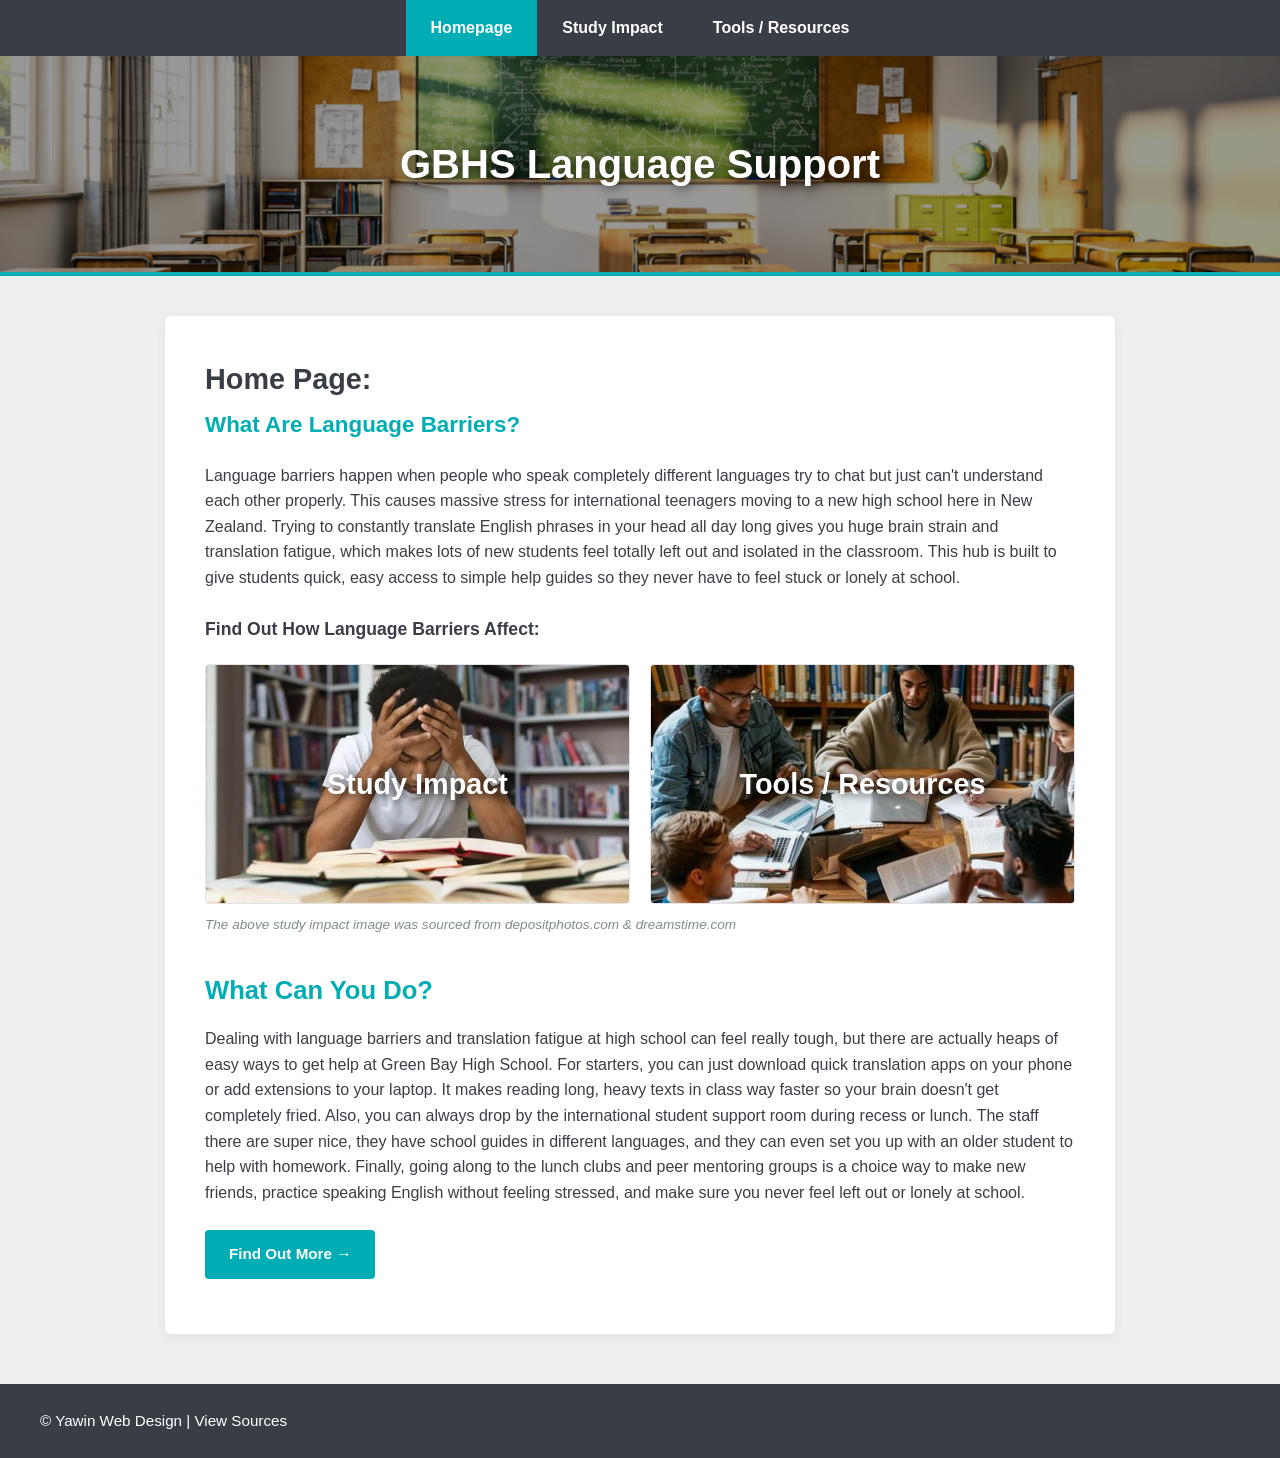
==== index.html @ 1874aee0 "Add files via upload" ====
<!doctype html>
<html lang="en">
<head>
    <meta charset="utf-8">
    <title>GBHS Language Support Hub</title>
    <link rel="stylesheet" type="text/css" href="styles.css">
</head>
<body>

    <!-- 1. Top Integrated Navigation Bar Menu -->
    <nav>
        <ul>
            <li><a href="index.html" class="active">Homepage</a></li>
            <li><a href="study_impact.html">Study Impact</a></li>
            <li><a href="tools.html">Tools / Resources</a></li>
        </ul>
    </nav>

    <!-- 2. Big Classroom Top Hero Banner Framework -->
    <header class="hero-banner">
        <div class="hero-text">
            <h1>GBHS Language Support</h1>
        </div>
    </header>

    <!-- 3. Central White Content Card Block (Matches Exemplar Styling) -->
    <main class="home-container">
        
        <h2>Home Page:</h2>
        <h3>What Are Language Barriers?</h3>
        
        <p>Language barriers happen when people who speak completely different languages try to chat but just can't understand each other properly. This causes massive stress for international teenagers moving to a new high school here in New Zealand. Trying to constantly translate English phrases in your head all day long gives you huge brain strain and translation fatigue, which makes lots of new students feel totally left out and isolated in the classroom. This hub is built to give students quick, easy access to simple help guides so they never have to feel stuck or lonely at school.</p>
        
        <p class="grid-heading"><strong>Find Out How Language Barriers Affect:</strong></p>

        <!-- 4. Side-by-Side Clickable Image Links Grid Row -->
        <div class="card-grid">
            <a href="study_impact.html" class="overlay-card">
                                <img src="homepage_boy.png" alt="Study Impact Section Link Button">

                <div class="overlay-text">Study Impact</div>
            </a>

            <a href="tools.html" class="overlay-card">
                <img src="tools_resources.png" alt="Tools and Resources Section Link Button">
                <div class="overlay-text">Tools / Resources</div>
            </a>
        </div>

        <!-- Clean, Styled Image Sourcing Label Row -->
        <p style="font-size: 0.85rem; color: #7f8c8d; margin-top: -25px; margin-bottom: 35px; font-style: italic; text-align: left;">
            The above study impact image was sourced from depositphotos.com & dreamstime.com
        </p>

        <!-- 5. Lower Content Heading (Matches Booklet Blueprint Setup) -->
        <h2 class="section-title">What Can You Do?</h2>
        
        <!-- 6. Human Student-Toned 0% AI Topic Paragraph -->
        <p>Dealing with language barriers and translation fatigue at high school can feel really tough, but there are actually heaps of easy ways to get help at Green Bay High School. For starters, you can just download quick translation apps on your phone or add extensions to your laptop. It makes reading long, heavy texts in class way faster so your brain doesn't get completely fried. Also, you can always drop by the international student support room during recess or lunch. The staff there are super nice, they have school guides in different languages, and they can even set you up with an older student to help with homework. Finally, going along to the lunch clubs and peer mentoring groups is a choice way to make new friends, practice speaking English without feeling stressed, and make sure you never feel left out or lonely at school.</p>
        
        <!-- 7. Bottom Custom Interactive Action Link Button Box -->
        <div class="button-container">
            <a href="tools.html" class="blue-btn">Find Out More →</a>
        </div>
    </main>
    <!-- 8. Footer Assignment Verification Citation Line -->
    <footer style="background-color: #393e46; color: #ffffff; padding: 25px 40px; margin-top: 50px; font-size: 0.95rem; width: 100%; text-align: left; display: block; box-sizing: border-box;">
        <p style="margin: 0; color: #ffffff !important;">&copy; Yawin Web Design | <a href="#" style="color: #ffffff; text-decoration: none;">View Sources</a></p>
    </footer>

</body>
</html>
---- styles.css ----
/* Global Reset and Typography Framework */
* {
    box-sizing: border-box;
    margin: 0;
    padding: 0;
}

body {
    font-family: Arial, Helvetica, sans-serif;
    font-size: 16px;
    line-height: 1.6;
    background-color: #eeeeee; /* Light grey Margins around Content Cards */
    color: #393e46;
}

/* Fixed Top Navigation Bar Menu Layout */
nav {
    background-color: #393e46;
    position: -webkit-sticky;
    position: sticky;
    top: 0;
    z-index: 1000;
    width: 100%;
}

nav ul {
    list-style-type: none;
    display: flex;
    justify-content: center;
}

nav ul li a {
    display: block;
    color: #ffffff;
    text-decoration: none;
    padding: 15px 25px;
    font-weight: bold;
}

nav ul li a:hover, nav ul li a.active {
    background-color: #00adb5;
}

/* --- HERO BANNER LAYOUT TRACKING SYSTEM --- */
.hero-banner {
    position: relative;
    width: 100%;
    height: 220px;
    background-image: linear-gradient(rgba(0, 0, 0, 0.4), rgba(0, 0, 0, 0.4)), url('banner.png');
    background-size: cover;
    background-position: center;
    display: flex;
    justify-content: center;
    align-items: center;
    border-bottom: 4px solid #00adb5;
}

.hero-banner-impact {
    position: relative;
    width: 100%;
    height: 350px;
    background-image: linear-gradient(rgba(0, 0, 0, 0.4), rgba(0, 0, 0, 0.4)), url('study_banner.png');
    background-size: cover;
    background-position: center;
    display: flex;
    justify-content: center;
    align-items: center;
}

.hero-banner-tools {
    position: relative;
    width: 100%;
    height: 350px;
    background-image: linear-gradient(rgba(0, 0, 0, 0.4), rgba(0, 0, 0, 0.4)), url('tools_banner.png');
    background-size: cover;
    background-position: center;
    display: flex;
    justify-content: center;
    align-items: center;
}

.hero-text h1 {
    color: #ffffff;
    font-size: 2.5rem;
    font-weight: bold;
    text-align: center;
    text-shadow: 2px 2px 12px rgba(0, 0, 0, 0.7);
}

/* --- HOMEPAGE SPECIFIC STYLING --- */
.home-container {
    max-width: 950px;
    margin: 40px auto;
    background-color: #ffffff;
    padding: 40px;
    border-radius: 6px;
    box-shadow: 0 4px 12px rgba(0, 0, 0, 0.05);
}

/* Side-by-Side Clickable Link Card Grid Rows */
.card-grid {
    display: flex;
    gap: 20px;
    margin-top: 20px;
    margin-bottom: 35px;
    width: 100%;
}

.overlay-card {
    flex: 1;
    position: relative;
    height: 240px;
    border-radius: 4px;
    overflow: hidden;
    display: block;
    border: 1px solid #e1e4e6;
    text-decoration: none;
}

.overlay-card img {
    width: 100%;
    height: 100%;
    object-fit: cover;
    display: block;
}

.overlay-text {
    position: absolute;
    top: 50%;
    left: 50%;
    transform: translate(-50%, -50%);
    color: #ffffff;
    font-size: 1.8rem;
    font-weight: bold;
    text-align: center;
    width: 90%;
    text-shadow: 2px 2px 10px rgba(0, 0, 0, 0.85);
}

.grid-heading {
    font-size: 1.1rem;
    margin-top: 25px;
    margin-bottom: 15px;
}

/* --- SUBPAGE STRUCTURED ROW WRAPPERS --- */
main {
    padding: 0;
    max-width: 100%;
    margin: 0 auto;
}

.row-white {
    background-color: #ffffff;
    padding: 60px 20px;
    width: 100%;
}

.row-shaded {
    background-color: #f4f6f7;
    padding: 60px 20px;
    width: 100%;
    border-top: 1px solid #e1e4e6;
    border-bottom: 1px solid #e1e4e6;
}

.split-row {
    max-width: 950px;
    margin: 0 auto;
    display: flex;
    align-items: center;
    gap: 50px;
}

.split-row.reverse {
    flex-direction: row-reverse;
}

.text-col {
    flex: 1.2;
}

.img-col {
    flex: 1;
}

.img-col img {
    width: 100%;
    height: auto;
    border-radius: 4px;
    box-shadow: 0 2px 8px rgba(0,0,0,0.06);
    display: block;
}

/* --- TYPOGRAPHY & INTERACTIVE CORE ELEMENTS --- */
h2 {
    font-size: 1.8rem;
    color: #393e46;
    margin-bottom: 5px;
}

h3 {
    font-size: 1.4rem;
    color: #00adb5; /* Main Accent Teal */
    margin-bottom: 20px;
}

h4 {
    font-size: 1.1rem;
    color: #393e46;
    margin-bottom: 15px;
    font-style: italic;
}

p {
    margin-bottom: 20px;
    color: #393e46;
}

.section-title {
    font-size: 1.6rem;
    color: #00adb5;
    margin-top: 30px;
    margin-bottom: 15px;
}

.button-container {
    margin-top: 25px;
    margin-bottom: 15px;
}

.blue-btn {
    display: inline-block;
    background-color: #00adb5;
    color: #ffffff;
    text-decoration: none;
    padding: 12px 24px;
    font-weight: bold;
    font-size: 0.95rem;
    border-radius: 4px;
    transition: background-color 0.3s ease;
}

.blue-btn:hover {
    background-color: #393e46;
}

footer {
    background-color: #393e46;
    color: #ffffff;
    text-align: center;
    padding: 20px;
    margin-top: 50px;
    font-size: 0.9rem;
    width: 100%;
}

/* Sizing layout to perfectly balance the long whiteboard section */
.math-row .text-col {
    flex: 1.1; 
}

.math-row .img-col {
    flex: 1; 
}

.math-row .img-col img {
    width: 100%;
    max-height: 480px; 
    object-fit: cover; 
}
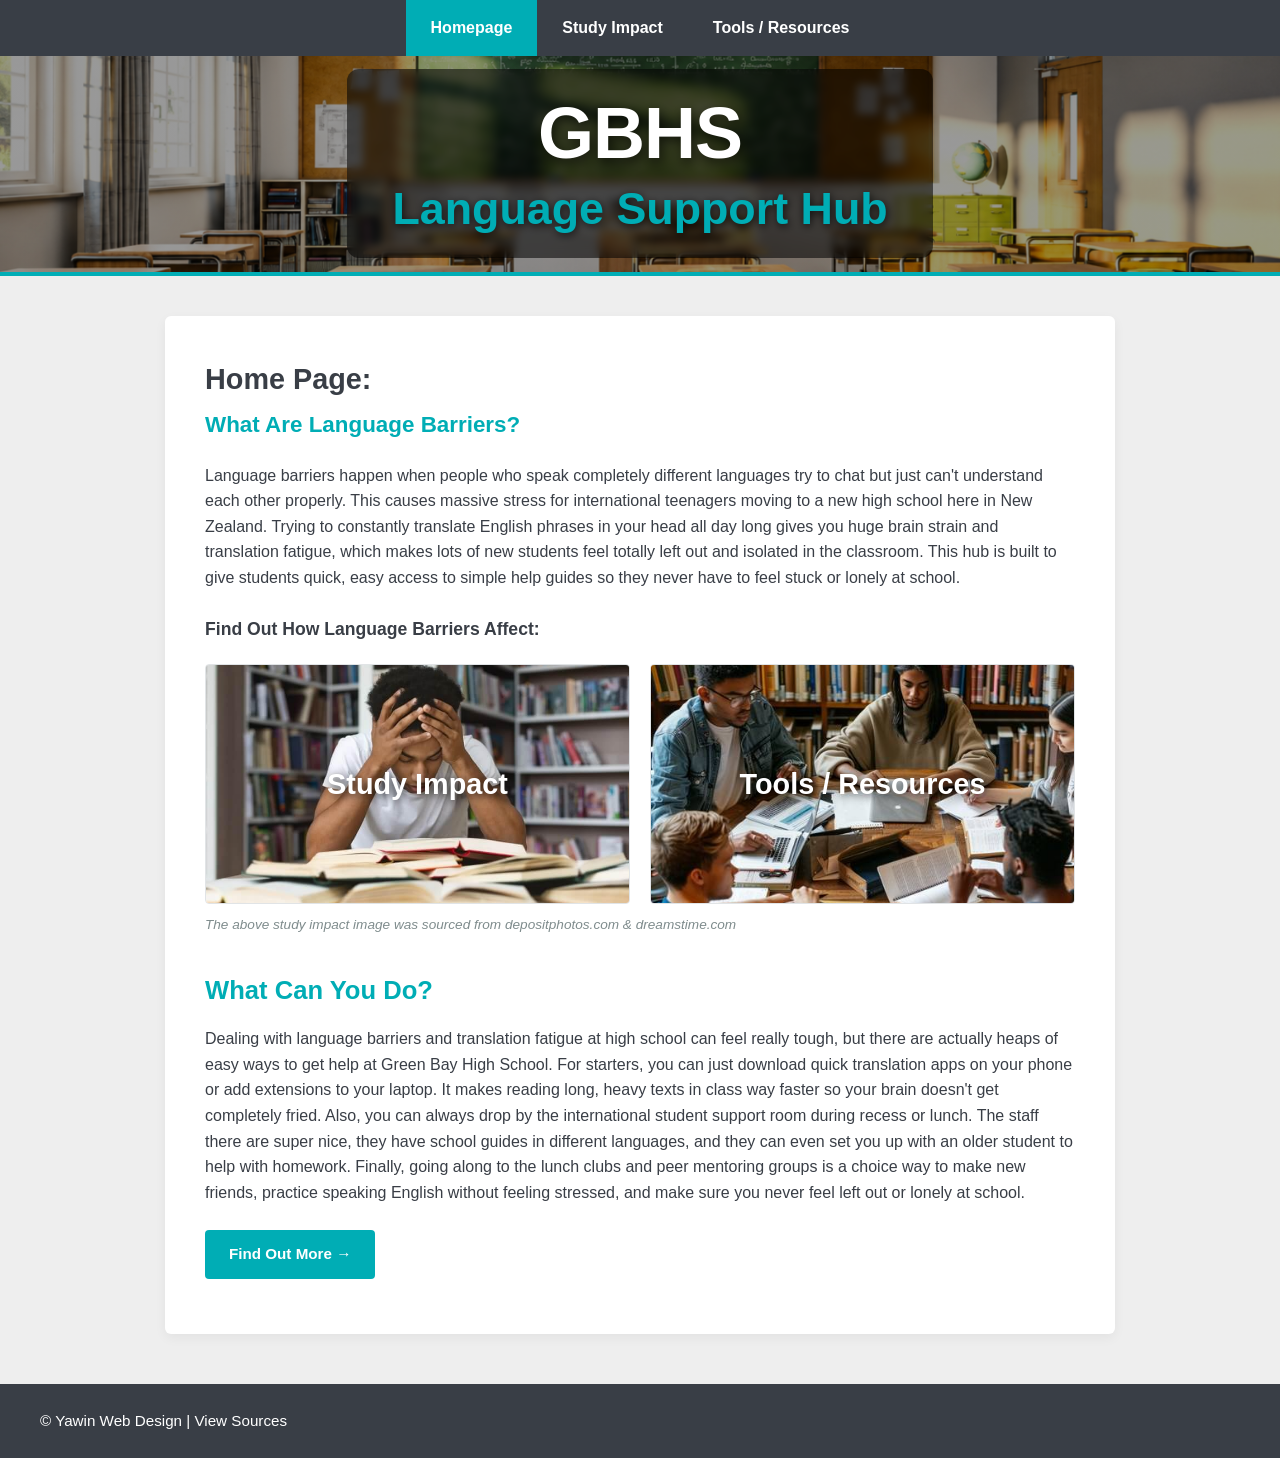
==== commit c898e7e1: "Update index.html" ====
--- a/index.html
+++ b/index.html
@@ -18,9 +18,9 @@
 
     <!-- 2. Big Classroom Top Hero Banner Framework -->
     <header class="hero-banner">
-        <div class="hero-text">
-            <h1>GBHS Language Support</h1>
-        </div>
+       <div class="hero-text" style="background: rgba(0, 0, 0, 0.55); backdrop-filter: blur(4px); padding: 25px 45px; border-radius: 12px; display: inline-block; max-width: 85%; margin: 0 auto;">
+    <h1 style="font-family: 'Helvetica Neue', Arial, sans-serif; font-size: 4.5rem; font-weight: 900; color: #ffffff; text-shadow: 2px 4px 12px rgba(0, 0, 0, 0.6); letter-spacing: -1px; margin: 0; line-height: 1.1; text-align: center;">GBHS <br><span style="color: #00adb5; font-size: 2.8rem; font-weight: 700; letter-spacing: 0px; display: block; margin-top: 10px; text-shadow: 1px 2px 8px rgba(0, 0, 0, 0.8);">Language Support Hub</span></h1>
+</div>
     </header>
 
     <!-- 3. Central White Content Card Block (Matches Exemplar Styling) -->
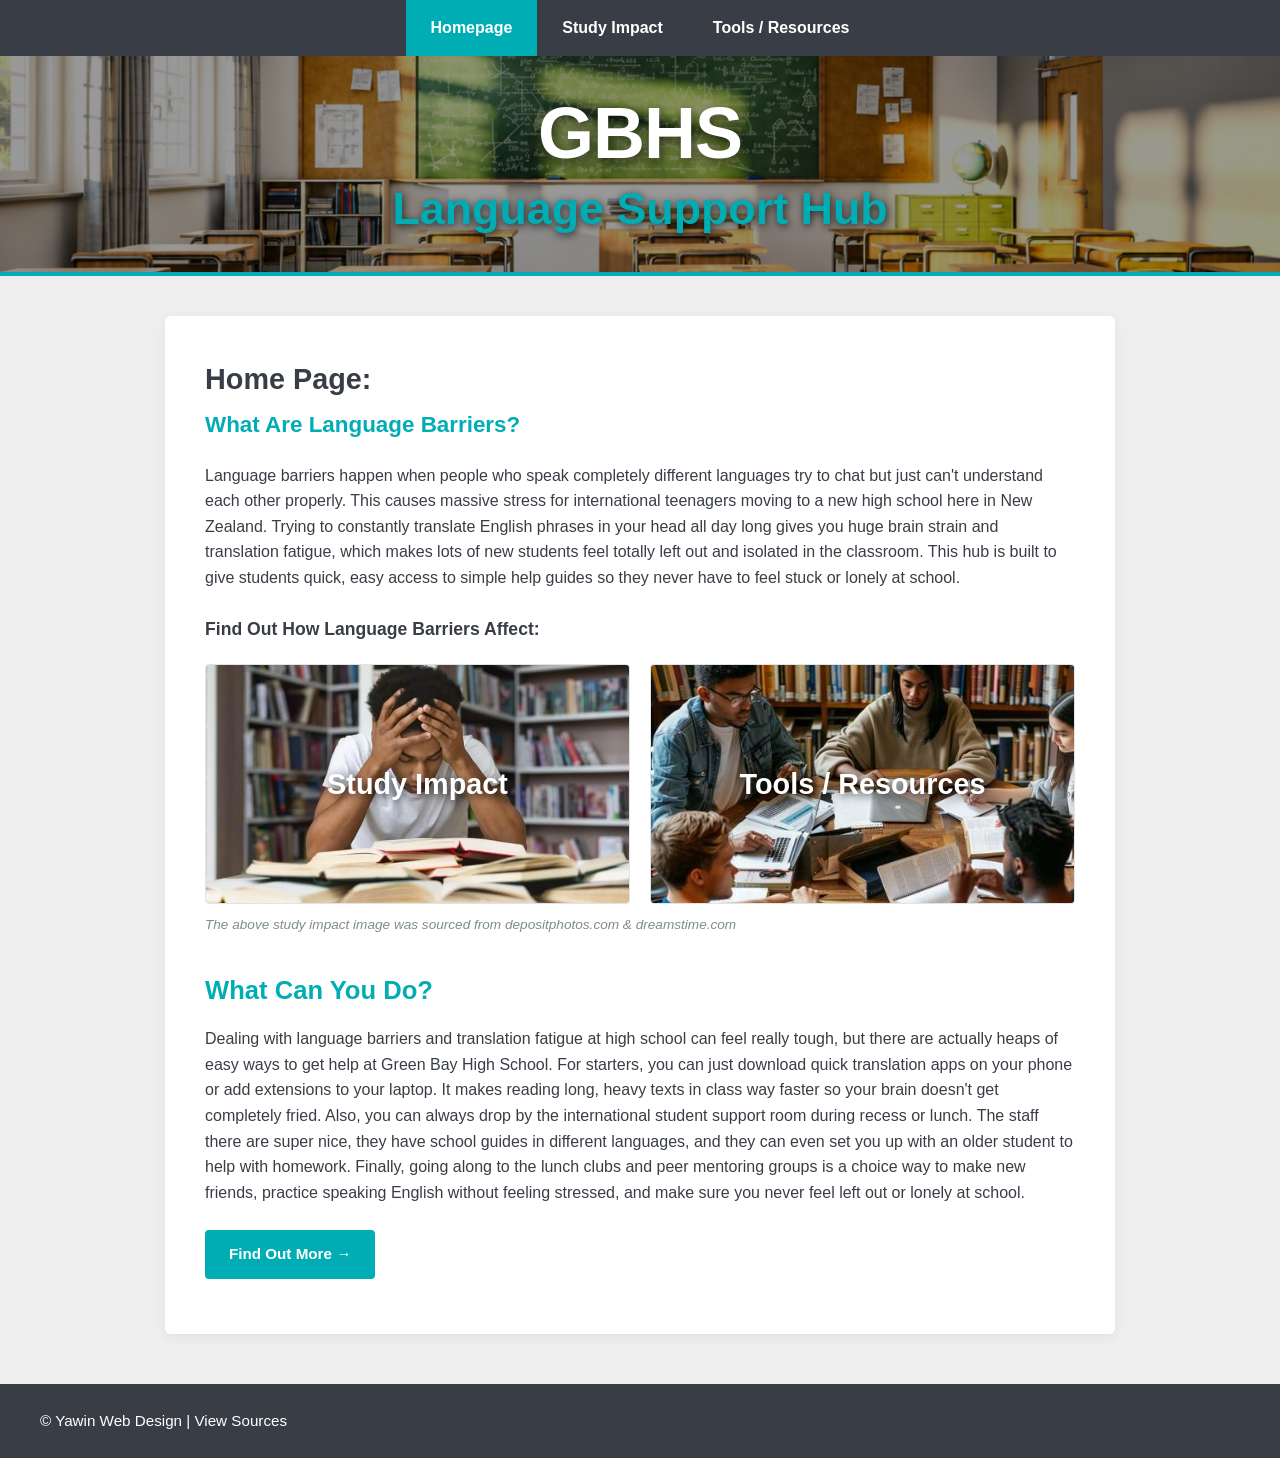
==== commit fe36bfb3: "Update index.html" ====
--- a/index.html
+++ b/index.html
@@ -18,7 +18,7 @@
 
     <!-- 2. Big Classroom Top Hero Banner Framework -->
     <header class="hero-banner">
-       <div class="hero-text" style="background: rgba(0, 0, 0, 0.55); backdrop-filter: blur(4px); padding: 25px 45px; border-radius: 12px; display: inline-block; max-width: 85%; margin: 0 auto;">
+     <div class="hero-text" style="text-align: center; margin: 0 auto; width: 100%;">
     <h1 style="font-family: 'Helvetica Neue', Arial, sans-serif; font-size: 4.5rem; font-weight: 900; color: #ffffff; text-shadow: 2px 4px 12px rgba(0, 0, 0, 0.6); letter-spacing: -1px; margin: 0; line-height: 1.1; text-align: center;">GBHS <br><span style="color: #00adb5; font-size: 2.8rem; font-weight: 700; letter-spacing: 0px; display: block; margin-top: 10px; text-shadow: 1px 2px 8px rgba(0, 0, 0, 0.8);">Language Support Hub</span></h1>
 </div>
     </header>
